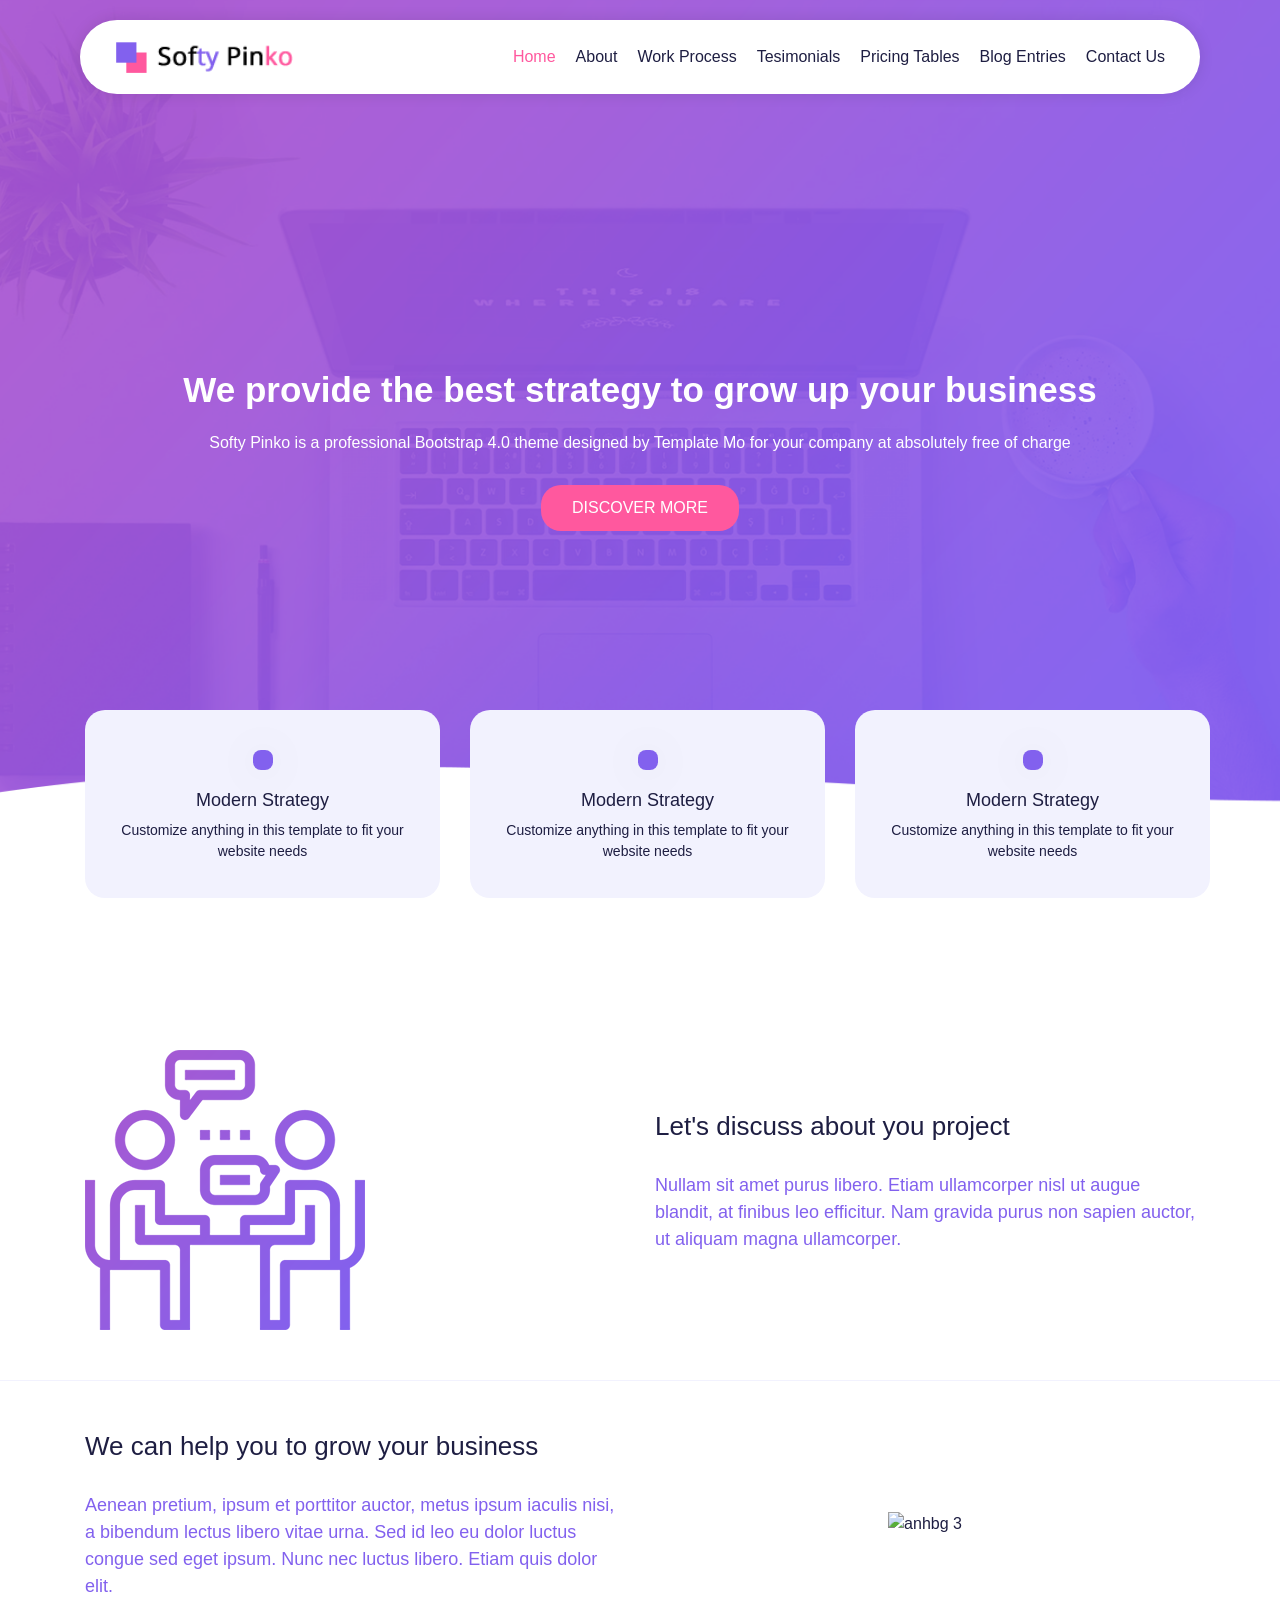
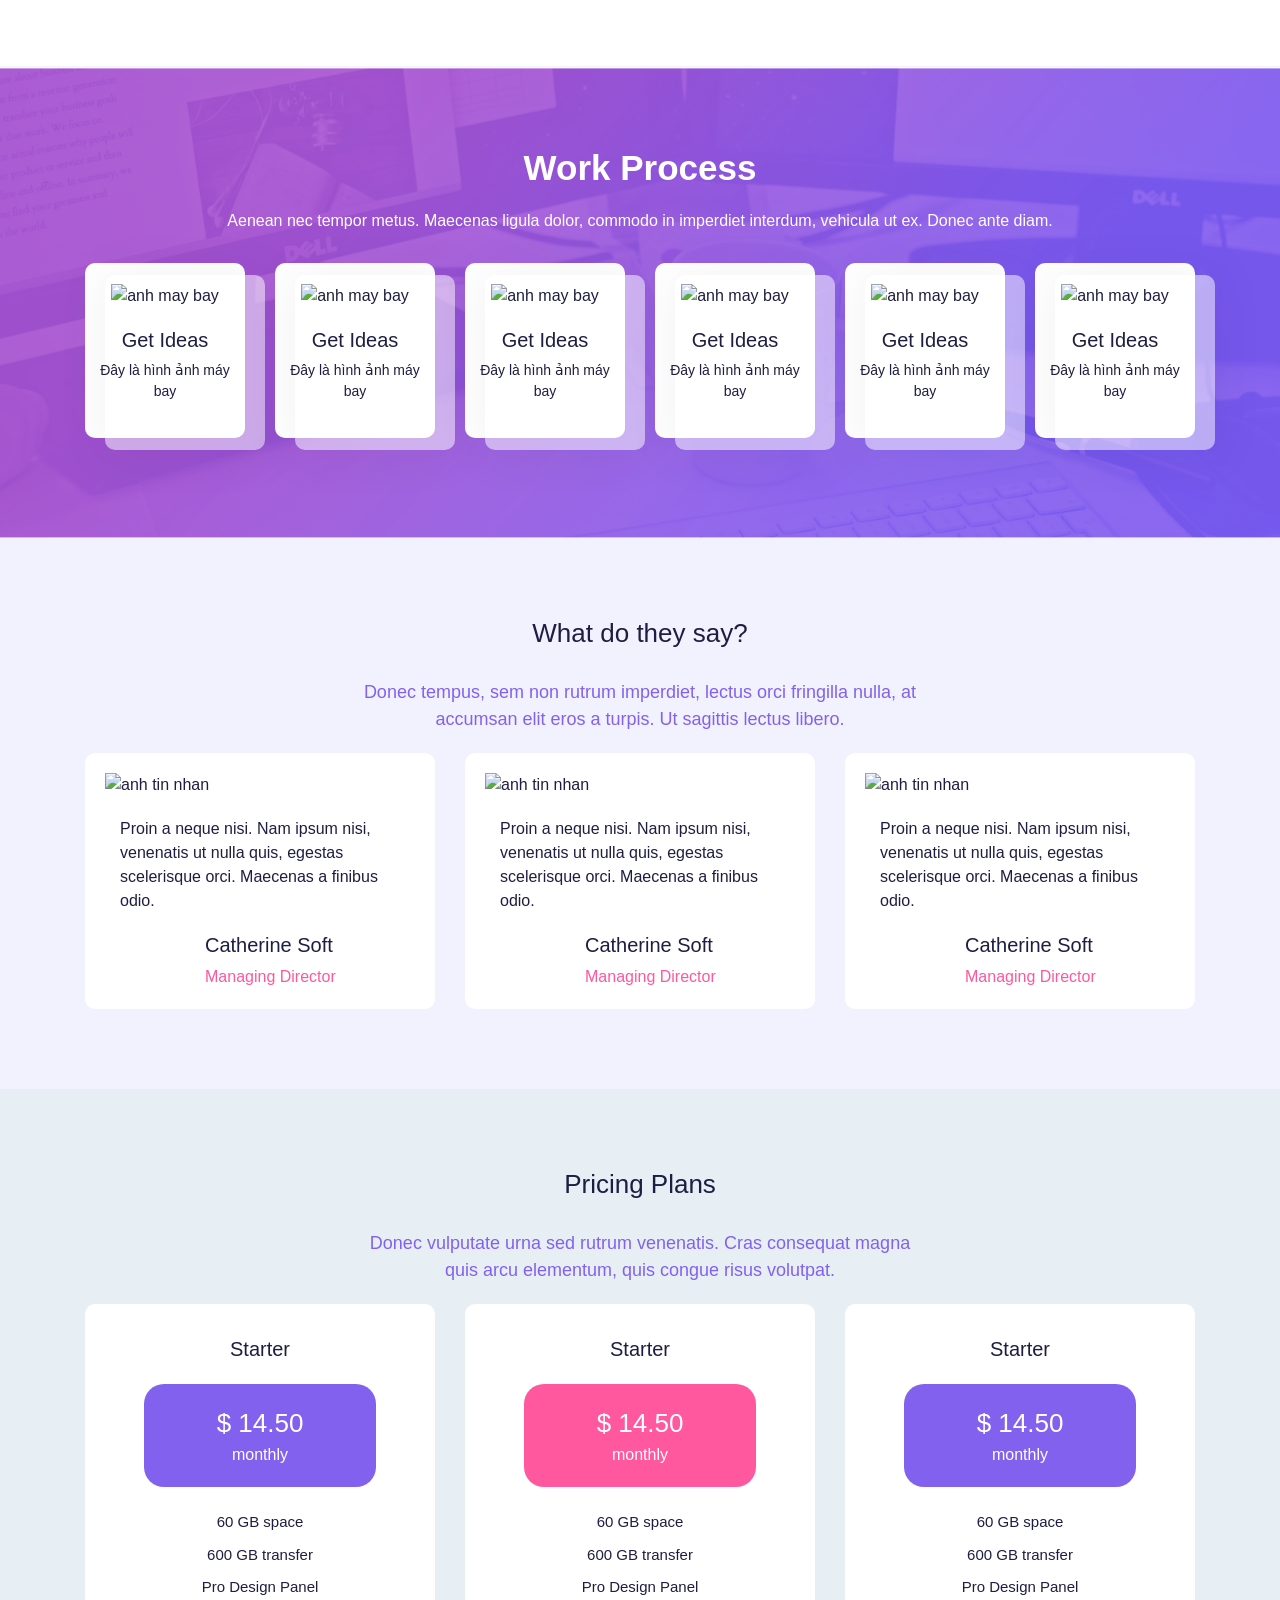
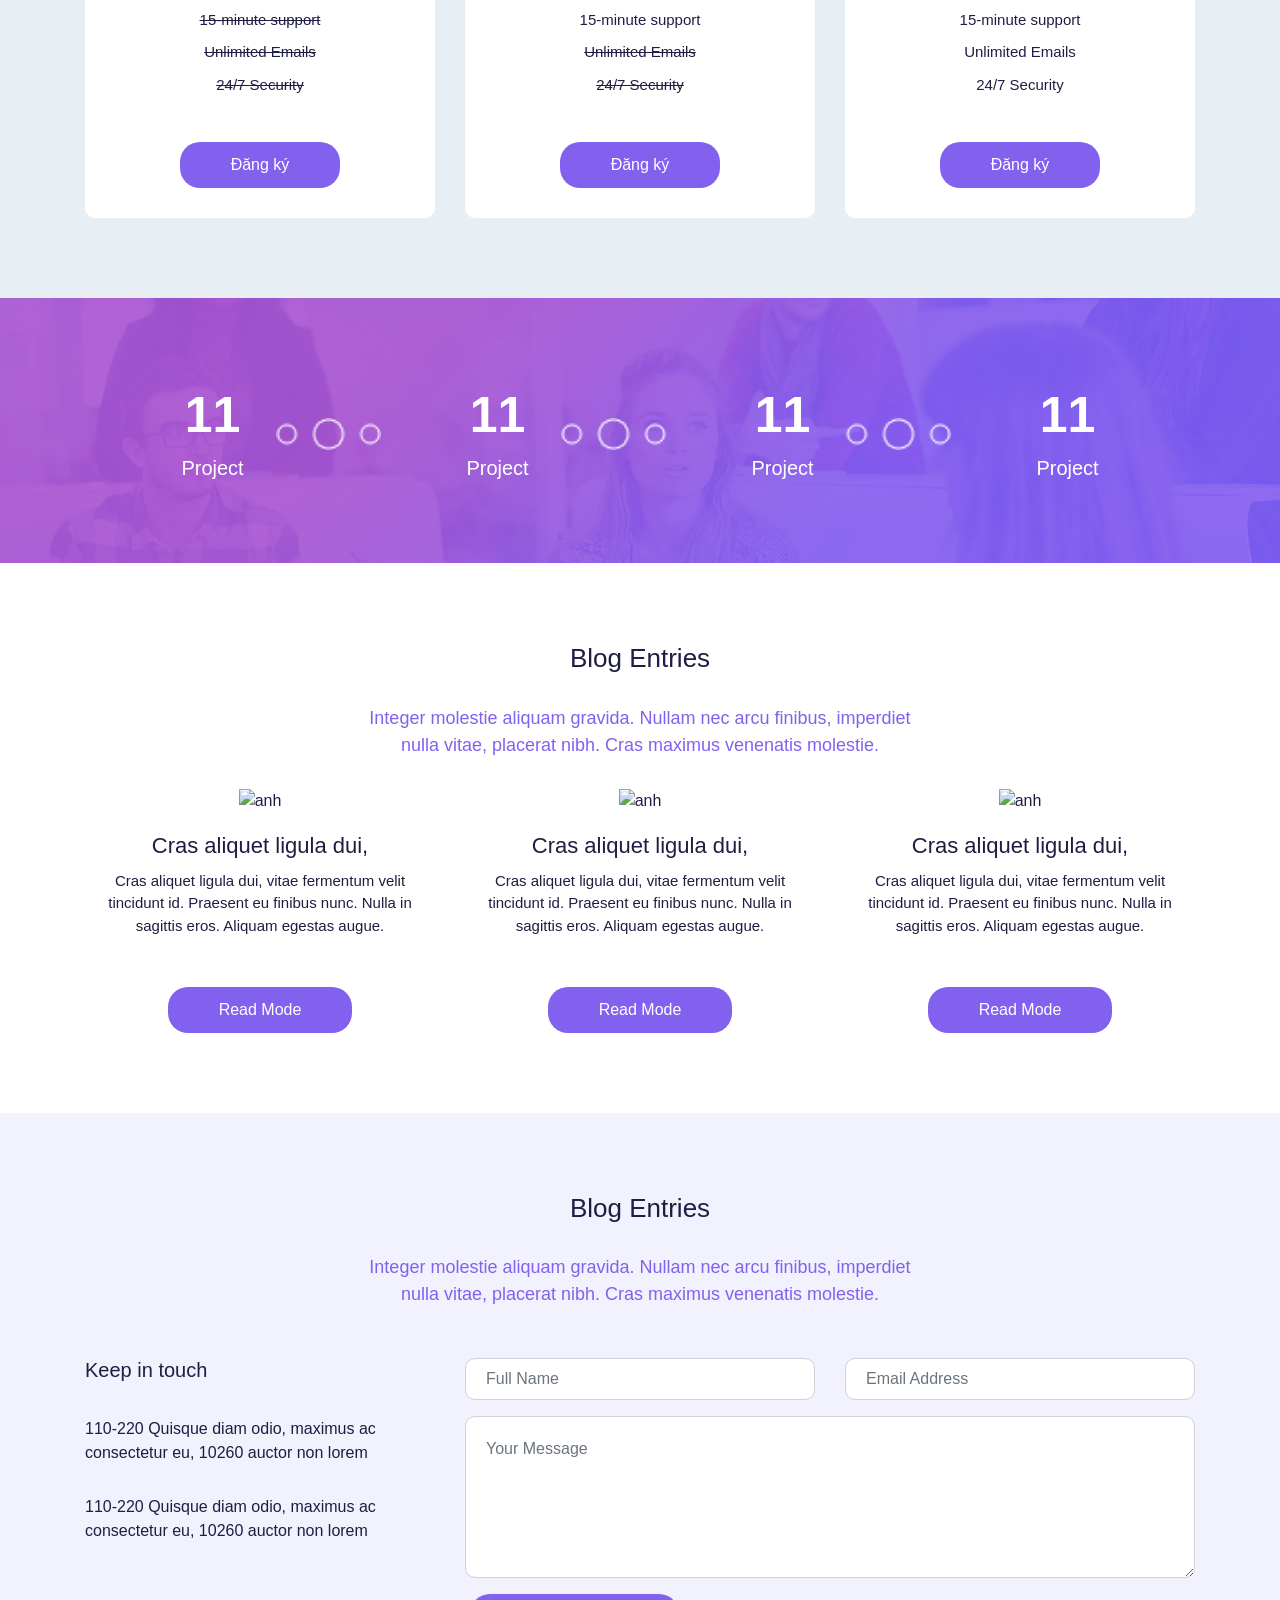
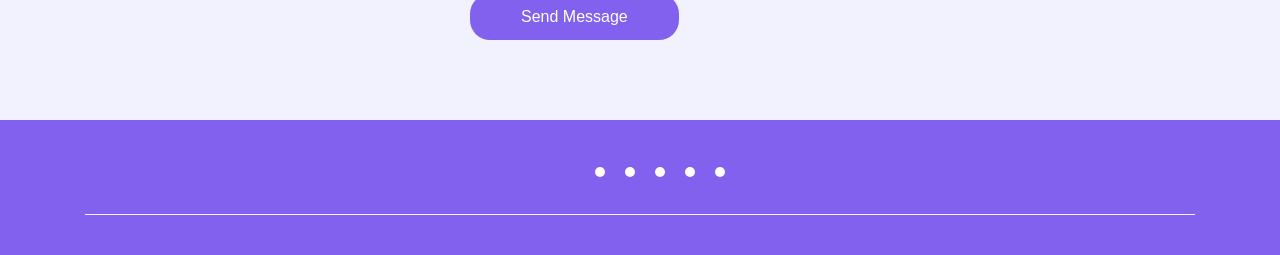
==== index.html @ 8c6c385e "Create bai tap" ====
<!doctype html>
<html lang="en">
  <head>
    <meta charset="UTF-8" />
    <meta name="viewport" content="width=device-width, initial-scale=1.0" />
    <title>Web</title>
    <link
      rel="stylesheet"
      href="https://cdnjs.cloudflare.com/ajax/libs/font-awesome/7.3.1/css/all.min.css"
      integrity="sha512-QeR2VH+lsBE5LSAe1Q5EnTBbe7XTBubt8dG93Y7gidSgdMCr8nVqKcfKAMyN96SV8KDbZVTDXChatu5G2KQGzg=="
      crossorigin="anonymous"
      referrerpolicy="no-referrer"
    />
    <link rel="stylesheet" href="./asset/reset.css" />
    <link rel="stylesheet" href="./bootstrap/bootstrap.min.css" />
    <link rel="stylesheet" href="./asset/base.css" />
    <link rel="stylesheet" href="./asset/style.css" />
  </head>
  <body>
    <!-- Header -->
    <header class="header header-flex">
      <div class="container">
        <div class="row">
          <div class="col-12">
            <div class="inner-wrap">
              <div class="inner-image">
                <a href="#">
                  <img src="./image/logo.png" alt="anh logo" />
                </a>
              </div>
              <div class="inner-nav">
                <ul>
                  <li><a href="#">Home</a></li>
                  <li><a href="#">About</a></li>
                  <li><a href="#">Work Process</a></li>
                  <li><a href="#">Tesimonials</a></li>
                  <li><a href="#">Pricing Tables</a></li>
                  <li><a href="#">Blog Entries</a></li>
                  <li><a href="#">Contact Us</a></li>
                </ul>
              </div>
              <div class="inner-menu"><i class="fa-solid fa-bars"></i></div>
            </div>
          </div>
        </div>
      </div>
    </header>
    <!-- End Header -->
    <!-- Section-one -->
    <div class="section-one">
      <div class="container">
        <div class="row">
          <div class="col-12">
            <div class="header-text">
              <h2 class="inner-title">
                We provide the best strategy to grow up your business
              </h2>
              <p class="inner-desc">
                Softy Pinko is a professional Bootstrap 4.0 theme designed by
                Template Mo for your company at absolutely free of charge
              </p>
              <div class="btn">DISCOVER MORE</div>
            </div>
          </div>
        </div>
      </div>
    </div>
    <!-- End Section-one -->
    <!-- Section-two -->
    <div class="section-two">
      <div class="container">
        <div class="row">
          <div class="col-xl-12 col-lg-12 col-md-6 col-12">
            <div class="inner-wrap">
              <div class="inner-item">
                <img src="../baitap/image/anhngoi.png" alt="" />
                <h3 class="inner-title">Modern Strategy</h3>
                <p class="inner-desc">
                  Customize anything in this template to fit your website needs
                </p>
              </div>
              <div class="inner-item">
                <img src="../baitap/image/anhngoi.png" alt="" />
                <h3 class="inner-title">Modern Strategy</h3>
                <p class="inner-desc">
                  Customize anything in this template to fit your website needs
                </p>
              </div>
              <div class="inner-item">
                <img src="../baitap/image/anhngoi.png" alt="" />
                <h3 class="inner-title">Modern Strategy</h3>
                <p class="inner-desc">
                  Customize anything in this template to fit your website needs
                </p>
              </div>
            </div>
          </div>
        </div>
      </div>
    </div>
    <!-- End Section-two -->
    <!-- Section-tree -->
    <div class="section-tree">
      <div class="container">
        <div class="row inner-text">
          <div class="col-lg-6 col-12">
            <div class="inner-image">
              <img src="./image/bg2.png" alt="anh ngoi 2" class="img-fluid" />
            </div>
          </div>
          <div class="col-lg-6 col-12">
            <div class="inner-content">
              <h3 class="inner-title">Let's discuss about you project</h3>
              <p class="inner-desc">
                Nullam sit amet purus libero. Etiam ullamcorper nisl ut augue
                blandit, at finibus leo efficitur. Nam gravida purus non sapien
                auctor, ut aliquam magna ullamcorper.
              </p>
            </div>
          </div>
        </div>
      </div>
    </div>

    <!-- End Section-tree -->

    <!-- Section-four -->
    <div class="section-four">
      <div class="container">
        <div class="row inner-text">
          <div class="col-lg-6 col-12">
            <div class="inner-content">
              <h3 class="inner-title">We can help you to grow your business</h3>
              <p class="inner-desc">
                Aenean pretium, ipsum et porttitor auctor, metus ipsum iaculis
                nisi, a bibendum lectus libero vitae urna. Sed id leo eu dolor
                luctus congue sed eget ipsum. Nunc nec luctus libero. Etiam quis
                dolor elit.
              </p>
            </div>
          </div>
          <div class="col-lg-6 col-12">
            <div class="inner-image">
              <img src="../baitap/image/bg3.png" alt="anhbg 3" />
            </div>
          </div>
        </div>
      </div>
    </div>
    <!-- End Section-four -->
    <!-- Section-five -->
    <div class="section-five">
      <div class="container">
        <div class="row">
          <div class="col-12">
            <div class="header-text">
              <h2 class="inner-title">Work Process</h2>
              <p class="inner-desc">
                Aenean nec tempor metus. Maecenas ligula dolor, commodo in
                imperdiet interdum, vehicula ut ex. Donec ante diam.
              </p>
            </div>
          </div>
        </div>
        <div class="row">
          <div class="col-xl-2 col-lg-2 col-md-3 col-sm-6 col-12">
            <div class="inner-item">
              <img src="../baitap/image/maybay.png" alt="anh may bay" />
              <h3 class="inner-title">Get Ideas</h3>
              <p class="inner-desc">Đây là hình ảnh máy bay</p>
            </div>
          </div>
          <div class="col-xl-2 col-lg-2 col-md-3 col-sm-6 col-12">
            <div class="inner-item">
              <img src="../baitap/image/maybay.png" alt="anh may bay" />
              <h3 class="inner-title">Get Ideas</h3>
              <p class="inner-desc">Đây là hình ảnh máy bay</p>
            </div>
          </div>
          <div class="col-xl-2 col-lg-2 col-md-3 col-sm-6 col-12">
            <div class="inner-item">
              <img src="../baitap/image/maybay.png" alt="anh may bay" />
              <h3 class="inner-title">Get Ideas</h3>
              <p class="inner-desc">Đây là hình ảnh máy bay</p>
            </div>
          </div>
          <div class="col-xl-2 col-lg-2 col-md-3 col-sm-6 col-12">
            <div class="inner-item">
              <img src="../baitap/image/maybay.png" alt="anh may bay" />
              <h3 class="inner-title">Get Ideas</h3>
              <p class="inner-desc">Đây là hình ảnh máy bay</p>
            </div>
          </div>
          <div class="col-xl-2 col-lg-2 col-md-3 col-sm-6 col-12">
            <div class="inner-item">
              <img src="../baitap/image/maybay.png" alt="anh may bay" />
              <h3 class="inner-title">Get Ideas</h3>
              <p class="inner-desc">Đây là hình ảnh máy bay</p>
            </div>
          </div>
          <div class="col-xl-2 col-lg-2 col-md-3 col-sm-6 col-12">
            <div class="inner-item">
              <img src="../baitap/image/maybay.png" alt="anh may bay" />
              <h3 class="inner-title">Get Ideas</h3>
              <p class="inner-desc">Đây là hình ảnh máy bay</p>
            </div>
          </div>
        </div>
      </div>
    </div>

    <!-- End Section-five -->

    <!-- Section-six -->
    <div class="section-six">
      <div class="container">
        <div class="row">
          <div class="col-12">
            <div class="inner-content-black">
              <h3 class="inner-title">What do they say?</h3>
              <p class="inner-desc">
                Donec tempus, sem non rutrum imperdiet, lectus orci fringilla
                nulla, at accumsan elit eros a turpis. Ut sagittis lectus
                libero.
              </p>
            </div>
          </div>
        </div>
        <div class="row">
          <div class="col-lg-4 col-md-6 col-sm-12">
            <div class="inner-item">
              <img src="../baitap/image/tinnhan.png" alt="anh tin nhan" />
              <p class="inner-desc">
                Proin a neque nisi. Nam ipsum nisi, venenatis ut nulla quis,
                egestas scelerisque orci. Maecenas a finibus odio.
              </p>
              <h3 class="inner-name">Catherine Soft</h3>
              <span class="inner-position">Managing Director</span>
            </div>
          </div>
          <div class="col-lg-4 col-md-6 col-sm-12">
            <div class="inner-item">
              <img src="../baitap/image/tinnhan.png" alt="anh tin nhan" />
              <p class="inner-desc">
                Proin a neque nisi. Nam ipsum nisi, venenatis ut nulla quis,
                egestas scelerisque orci. Maecenas a finibus odio.
              </p>
              <h3 class="inner-name">Catherine Soft</h3>
              <span class="inner-position">Managing Director</span>
            </div>
          </div>
          <div class="col-lg-4 col-md-6 col-sm-12">
            <div class="inner-item">
              <img src="../baitap/image/tinnhan.png" alt="anh tin nhan" />
              <p class="inner-desc">
                Proin a neque nisi. Nam ipsum nisi, venenatis ut nulla quis,
                egestas scelerisque orci. Maecenas a finibus odio.
              </p>
              <h3 class="inner-name">Catherine Soft</h3>
              <span class="inner-position">Managing Director</span>
            </div>
          </div>
        </div>
      </div>
    </div>
    <!-- End Section-six -->
    <!-- Section-seven -->
    <div class="section-seven">
      <div class="container">
        <div class="row">
          <div class="col-12">
            <div class="inner-content-black">
              <h3 class="inner-title">Pricing Plans</h3>
              <p class="inner-desc">
                Donec vulputate urna sed rutrum venenatis. Cras consequat magna
                quis arcu elementum, quis congue risus volutpat.
              </p>
            </div>
          </div>
        </div>
        <div class="row">
          <div class="col-lg-4 col-md-6 col-12">
            <div class="inner-item">
              <div class="inner-title">Starter</div>
              <div class="inner-price">
                <span>$ 14.50</span> <br />
                <span> monthly</span>
              </div>
              <div class="inner-list">
                <ul>
                  <li>60 GB space</li>
                  <li>600 GB transfer</li>
                  <li>Pro Design Panel</li>
                  <li class="line-through">15-minute support</li>
                  <li class="line-through">Unlimited Emails</li>
                  <li class="line-through">24/7 Security</li>
                </ul>
              </div>
              <div class="btn btn-two">Đăng ký</div>
            </div>
          </div>
          <div class="col-lg-4 col-md-6 col-12">
            <div class="inner-item">
              <div class="inner-title">Starter</div>
              <div class="inner-price">
                <span>$ 14.50</span> <br />
                <span> monthly</span>
              </div>
              <div class="inner-list">
                <ul>
                  <li>60 GB space</li>
                  <li>600 GB transfer</li>
                  <li>Pro Design Panel</li>
                  <li>15-minute support</li>
                  <li class="line-through">Unlimited Emails</li>
                  <li class="line-through">24/7 Security</li>
                </ul>
              </div>
              <div class="btn btn-two">Đăng ký</div>
            </div>
          </div>
          <div class="col-lg-4 col-md-6 col-12">
            <div class="inner-item">
              <div class="inner-title">Starter</div>
              <div class="inner-price">
                <span>$ 14.50</span> <br />
                <span> monthly</span>
              </div>
              <div class="inner-list">
                <ul>
                  <li>60 GB space</li>
                  <li>600 GB transfer</li>
                  <li>Pro Design Panel</li>
                  <li>15-minute support</li>
                  <li>Unlimited Emails</li>
                  <li>24/7 Security</li>
                </ul>
              </div>
              <div class="btn btn-two">Đăng ký</div>
            </div>
          </div>
        </div>
      </div>
    </div>
    <!-- Section-seven -->
    <!-- Section-eight -->
    <div class="section-eight">
      <div class="container">
        <div class="row">
          <div class="col-lg-3 col-md-6 col-12">
            <div class="inner-item">
              <span class="inner-count">11 </span><br />
              <span class="inner-name">Project</span>
            </div>
          </div>
          <div class="col-lg-3 col-md-6 col-12">
            <div class="inner-item">
              <span class="inner-count">11 </span><br />
              <span class="inner-name">Project</span>
            </div>
          </div>
          <div class="col-lg-3 col-md-6 col-12">
            <div class="inner-item">
              <span class="inner-count">11 </span> <br />
              <span class="inner-name">Project</span>
            </div>
          </div>
          <div class="col-lg-3 col-md-6 col-12">
            <div class="inner-item">
              <span class="inner-count">11 </span><br />
              <span class="inner-name">Project</span>
            </div>
          </div>
        </div>
      </div>
    </div>

    <!-- Section-eight -->
    <!-- Section-nine -->
    <div class="section-nine">
      <div class="container">
        <div class="row">
          <div class="col-12">
            <div class="inner-content-black">
              <h3 class="inner-title">Blog Entries</h3>
              <p class="inner-desc">
                Integer molestie aliquam gravida. Nullam nec arcu finibus,
                imperdiet nulla vitae, placerat nibh. Cras maximus venenatis
                molestie.
              </p>
            </div>
          </div>
        </div>
        <div class="row">
          <div class="col-lg-4 col-md-6 col-12">
            <div class="inner-item">
              <div class="inner-image">
                <img src="../baitap/image/s9-img.png" alt="anh " />
              </div>
              <h3 class="inner-title">Cras aliquet ligula dui,</h3>
              <div class="inner-desc">
                Cras aliquet ligula dui, vitae fermentum velit tincidunt id.
                Praesent eu finibus nunc. Nulla in sagittis eros. Aliquam
                egestas augue.
              </div>
              <div class="btn btn-two">Read Mode</div>
            </div>
          </div>
          <div class="col-lg-4 col-md-6 col-12">
            <div class="inner-item">
              <div class="inner-image">
                <img src="../baitap/image/s9-img02.png" alt="anh " />
              </div>
              <h3 class="inner-title">Cras aliquet ligula dui,</h3>
              <div class="inner-desc">
                Cras aliquet ligula dui, vitae fermentum velit tincidunt id.
                Praesent eu finibus nunc. Nulla in sagittis eros. Aliquam
                egestas augue.
              </div>
              <div class="btn btn-two">Read Mode</div>
            </div>
          </div>
          <div class="col-lg-4 col-md-6 col-12">
            <div class="inner-item">
              <div class="inner-image">
                <img src="../baitap/image/s9-img03.png" alt="anh " />
              </div>
              <h3 class="inner-title">Cras aliquet ligula dui,</h3>
              <div class="inner-desc">
                Cras aliquet ligula dui, vitae fermentum velit tincidunt id.
                Praesent eu finibus nunc. Nulla in sagittis eros. Aliquam
                egestas augue.
              </div>
              <div class="btn btn-two">Read Mode</div>
            </div>
          </div>
        </div>
      </div>
    </div>
    <!-- End Section-nine -->

    <!-- Section-ten -->
    <div class="section-ten">
      <div class="container">
        <div class="row">
          <div class="col-12">
            <div class="inner-content-black">
              <h3 class="inner-title">Blog Entries</h3>
              <p class="inner-desc">
                Integer molestie aliquam gravida. Nullam nec arcu finibus,
                imperdiet nulla vitae, placerat nibh. Cras maximus venenatis
                molestie.
              </p>
            </div>
          </div>
        </div>
        <div class="inner-wrap">
          <div class="row">
            <div class="col-lg-4 col-sm-6 col-12">
              <h5 class="inner-title">Keep in touch</h5>
              <p class="inner-desc">
                110-220 Quisque diam odio, maximus ac consectetur eu, 10260
                auctor non lorem
              </p>
              <p class="inner-desc2">
                110-220 Quisque diam odio, maximus ac consectetur eu, 10260
                auctor non lorem
              </p>
            </div>
            <div class="col-lg-8 col-sm-6 col-12">
              <div class="inner-form">
                <form action="">
                  <div class="row">
                    <div class="col-6">
                      <div class="form-group">
                        <input
                          type="text"
                          class="form-control"
                          placeholder="Full Name"
                        />
                      </div>
                    </div>
                    <div class="col-6">
                      <div class="form-group">
                        <input
                          type="email"
                          class="form-control"
                          placeholder="Email Address"
                        />
                      </div>
                    </div>
                    <div class="col-12">
                      <div class="form-group">
                        <textarea
                          class="form-control"
                          placeholder="Your Message"
                          rows="5"
                        ></textarea>
                      </div>
                    </div>
                    <button class="btn btn-two" type="submit">
                      Send Message
                    </button>
                  </div>
                </form>
              </div>
            </div>
          </div>
        </div>
      </div>
    </div>
    <!-- End Section-ten -->
    <footer class="footer">
      <div class="container">
        <div class="inner-wrap">
          <ul class="inner-socail">
            <li>
              <a href="#"><i class="fa-brands fa-facebook-f"></i></a>
            </li>
            <li>
              <a href="#"><i class="fa-brands fa-react"></i></a>
            </li>
            <li>
              <a href="#"><i class="fa-brands fa-instagram"></i></a>
            </li>
            <li>
              <a href="#"><i class="fa-brands fa-microblog"></i></a>
            </li>
            <li>
              <a href="#"><i class="fa-brands fa-square-bluesky"></i></a>
            </li>
          </ul>
        </div>
      </div>
    </footer>
    <script src="./bootstrap/jquery.slim.min.js"></script>
    <script src="./bootstrap/bootstrap.bundle.min.js"></script>
  </body>
</html>
---- asset/base.css ----
:root {
  --color-one: #8261ee;
  --color-two: #ff589e;
  --color-tree: #fff;
  --color-bg: #f2f2fe;
  --color-bg1: #e7eff5;
  --color-text: #1e1e42;
}
* {
  color: var(--color-text);
}
a {
  text-decoration: none;
}
a:hover {
  text-decoration: none;
}
ul {
  list-style-type: none;
}
---- asset/style.css ----
.header {
  background-color: #fff;
  border-radius: 40px;
  box-shadow: 0px 0px 15px rgba(0, 0, 0, 0.1);
  position: absolute;
  top: 20px;
  left: 80px;
  right: 80px;
  z-index: 100;
}

.header-flex {
  position: fixed;
}
.header .inner-wrap {
  display: flex;
  justify-content: space-between;
  align-items: center;
  padding: 20px;
}
.header .inner-wrap .inner-menu {
  display: none;
}
.header .inner-wrap .inner-image img {
  width: 180px;
  height: auto;
}
.header .inner-wrap .inner-nav ul {
  display: flex;
  align-items: center;
  justify-content: center;
  gap: 20px;
  margin-bottom: 0;
  margin: 0;
}
.header .inner-wrap .inner-nav ul li a {
  display: inline-block;
  color: var(--color-text);
  font-size: 16px;
}
.header .inner-wrap .inner-nav ul li:first-child a {
  color: var(--color-two);
}
.header .inner-wrap .inner-nav ul li a:hover {
  color: var(--color-two);
}

.section-one {
  display: flex;
  align-items: center;
  justify-content: center;
  background-image: url(../image/bg1);
  background-repeat: no-repeat;
  background-position: center center;
  background-size: cover;
  height: 100vh;
  width: 100%;
  text-align: center;
  overflow: hidden;
}

.header-text .inner-title {
  color: #fff;
  font-size: 35px;
  font-weight: 600;
  margin-bottom: 20px;
}
.header-text .inner-desc {
  color: #fff;
  font-size: 16px;
  margin-bottom: 30px;
}
.btn {
  background-color: var(--color-two);
  border-radius: 20px;
  padding: 10px 30px;
  color: #fff;
}
.btn:hover {
  background-color: var(--color-one);
  color: #fff;
}
.section-two {
  padding: 50px 0;
  position: relative;
}
.section-two .inner-wrap {
  display: flex;
  align-items: center;
  gap: 30px;
  text-align: center;
  position: absolute;
  top: -240px;
}
.section-two .inner-wrap .inner-item {
  background-color: var(--color-bg);
  border-radius: 20px;
  padding: 20px;
}
.section-two .inner-wrap .inner-item img {
  display: inline-block;
  background-color: var(--color-one);
  margin-top: 20px;
  margin-bottom: 20px;
  border-radius: 40%;
  padding: 10px;
  box-shadow: 0 2px 48px 0 rgba(0, 0, 0, 0.1);
}
.section-two .inner-wrap .inner-item .inner-title {
  font-size: 18px;
  font-weight: 500;
}
.section-two .inner-wrap .inner-item .inner-desc {
  font-size: 14px;
}
.section-two .inner-wrap .inner-item:hover img {
  background-color: var(--color-two);
}
/* Section Tree */
.section-tree {
  border-bottom: 1px solid var(--color-bg);
  padding: 50px 0;
}
.section-tree .inner-text {
  display: flex;
  align-items: center;
}
.section-tree .inner-content .inner-title {
  font-size: 26px;
  font-weight: 500;
  margin-bottom: 30px;
}

.section-tree .inner-content .inner-desc {
  font-size: 18px;
  color: var(--color-one);
}
/* End Section Tree */
/* Section-four */
.section-four {
  border-bottom: 1px solid var(--color-bg);
  padding: 50px 0;
}
.section-four .inner-text {
  display: flex;
  align-items: center;
}

.inner-content .inner-title {
  font-size: 26px;
  font-weight: 500;
  margin-bottom: 30px;
}

.inner-content .inner-desc {
  font-size: 18px;
  color: var(--color-one);
}
.section-four .inner-image {
  text-align: center;
}

/* End Section-four */
/* Section-five */
.section-five {
  background-image: url(../image/bg4);
  background-repeat: no-repeat;
  background-position: center;
  background-size: cover;
  padding: 80px 0;
  text-align: center;
  position: relative;
}
.section-five .inner-item {
  background-color: #fff;
  margin-bottom: 20px;
  border-radius: 10px;
  padding: 20px 10px;
  transition: transform 0.3s ease;
  cursor: pointer;
  position: relative;
  z-index: 0;
}
.section-five .inner-item:hover {
  transform: translateY(-10px);
}
.section-five .inner-item::after {
  content: "";
  position: absolute;
  background-color: #fff;
  box-shadow: 0 2px 48px 0 rgba(0, 0, 0, 0.1);
  top: 12px;
  left: 20px;
  width: 100%;
  height: 100%;
  opacity: 0.5;
  z-index: -1;
  border-radius: 10px;
}
.section-five .inner-item .inner-title {
  font-size: 20px;
  margin-top: 20px;
}
.section-five .inner-item .inner-desc {
  font-size: 14px;
}
/* End Section-five */
/* Section six */
.section-six {
  background-color: var(--color-bg);
  padding: 80px 0;
}
.inner-content-black .inner-title {
  font-size: 26px;
  font-weight: 500;
  margin-bottom: 30px;
  text-align: center;
}

.inner-content-black .inner-desc {
  font-size: 18px;
  color: var(--color-one);
  width: 50%;
  margin: 0 auto;
  text-align: center;
}
.section-six .inner-item {
  background-color: #fff;
  margin-top: 20px;
  border-radius: 10px;
  padding: 20px;
}
.section-six .inner-item img {
  display: block;
  margin: 0 auto;
}
.section-six .inner-item .inner-desc {
  margin-top: 20px;
  margin-bottom: 20px;
  padding: 0 15px;
  color: var(--color-text);
}
.section-six .inner-item .inner-name {
  font-size: 20px;
  margin-left: 100px;
}
.section-six .inner-item .inner-position {
  font-size: 16px;
  margin-left: 100px;
  color: var(--color-two);
}
/*End Section six */
/* Section-seven */
.section-seven {
  background-color: var(--color-bg1);
  padding: 80px 0;
}
.section-seven .inner-item {
  background-color: #fff;
  margin-top: 20px;
  border-radius: 10px;
  padding: 30px;
  text-align: center;
}
.section-seven .inner-item .inner-title {
  margin-bottom: 20px;
  font-size: 20px;
  font-weight: 500;
}
.section-seven .inner-item .inner-price {
  background-color: var(--color-one);
  margin: 0 auto;
  border-radius: 20px;
  padding: 20px;
  width: 80%;
}
.section-seven .col-lg-4:nth-child(2) .inner-item .inner-price {
  background-color: var(--color-two);
}
.section-seven .inner-item .inner-price span:nth-child(1) {
  color: #fff;
  font-size: 26px;
}
.section-seven .inner-item .inner-price span {
  color: #fff;
}
.section-seven .inner-item .inner-list ul {
  margin-top: 24px;
  padding: 0;
}
.section-seven .inner-item .inner-list ul li {
  font-size: 15px;
  margin-bottom: 10px;
}
.section-seven .inner-item .inner-list ul li.line-through {
  text-decoration: line-through;
}
.btn-two {
  margin-top: 30px;
  background-color: var(--color-one);
  padding: 10px 50px;
}
.btn-two:hover {
  background-color: var(--color-two);
}
/* End Section-seven */
/* Section-eight */
.section-eight {
  background-image: url(../image/eight-bg);
  background-position: center;
  background-size: cover;
  padding: 80px 0;
}
.section-eight .inner-item {
  text-align: center;
  position: relative;
  cursor: pointer;
}

.section-eight .inner-item::after {
  content: "";
  position: absolute;
  width: 105px;
  height: 32px;
  top: 40px;
  left: 75%;
  background-image: url(../image/bongbong);
  background-position: center;
  background-size: cover;
}
.section-eight .col-lg-3:last-child .inner-item::after {
  background-image: none;
}
.section-eight .inner-item .inner-count {
  display: inline-block;
  color: #fff;
  font-size: 50px;
  font-weight: 600;
  transition: transform 0.3s ease;
}
.section-eight .inner-item .inner-name {
  display: inline-block;
  color: #fff;
  font-size: 20px;
  transition: transform 0.3s ease;
}
.section-eight .inner-item:hover .inner-count,
.section-eight .inner-item:hover .inner-name {
  transform: translateY(-10px);
}

/* End Section-eight */
.section-nine {
  padding: 80px 0;
  background-color: #fff;
}
.section-nine .inner-item {
  margin-top: 30px;
  text-align: center;
}
.section-nine .inner-item .inner-image {
  width: 100%;
  height: auto;
  margin-bottom: 20px;
}
.section-nine .inner-item .inner-image img {
  width: 100%;
}
.section-nine .inner-item .inner-title {
  font-size: 22px;
  font-weight: 500;
  margin-bottom: 10px;
}
.section-nine .inner-item .inner-desc {
  font-size: 15px;
  margin-bottom: 20px;
}
/* Section-ten */
.section-ten {
  background-color: var(--color-bg);
  padding: 80px 0;
}
.section-ten .inner-wrap {
  margin-top: 50px;
}
.section-ten .inner-wrap .inner-title {
  font-size: 20px;
  margin-bottom: 35px;
}
.section-ten .inner-wrap .inner-desc {
  margin-bottom: 30px;
}
.section-ten .inner-wrap .form-control {
  padding: 20px;
  border-radius: 10px;
}
.section-ten .inner-wrap button.btn-two {
  margin-left: 20px;
  margin-top: 0;
}
/* End Section-ten */
/* Footer */
.footer {
  background-color: var(--color-one);
  padding: 40px;
}
.footer .inner-wrap .inner-socail {
  display: flex;
  justify-content: center;
  align-items: center;
  gap: 20px;
  margin-bottom: 30px;
}
.footer .inner-wrap .inner-socail li a {
  color: var(--color-one);
  font-size: 20px;
  padding: 5px;
  display: inline-block;
  background-color: #fff;
  border-radius: 50%;
}
.footer .inner-wrap {
  border-bottom: 1px solid var(--color-bg);
}
/* Footer */
@media screen and (max-width: 992px) {
  /* Section-one */
  .header .inner-nav {
    display: none;
  }
  .header .inner-wrap .inner-menu {
    display: inline-block;
    font-size: 20px;
    cursor: pointer;
  }
  /* End Section-one */
  /* Section-tree */
  .section-tree .inner-image {
    text-align: center;
  }

  .section-tree .inner-content {
    margin-top: 20px;
  }
  /* Section-tree */
  /* Section-eight */
  .section-eight .inner-item::after {
    background-image: none;
  }

  /* End Section-eight */
}
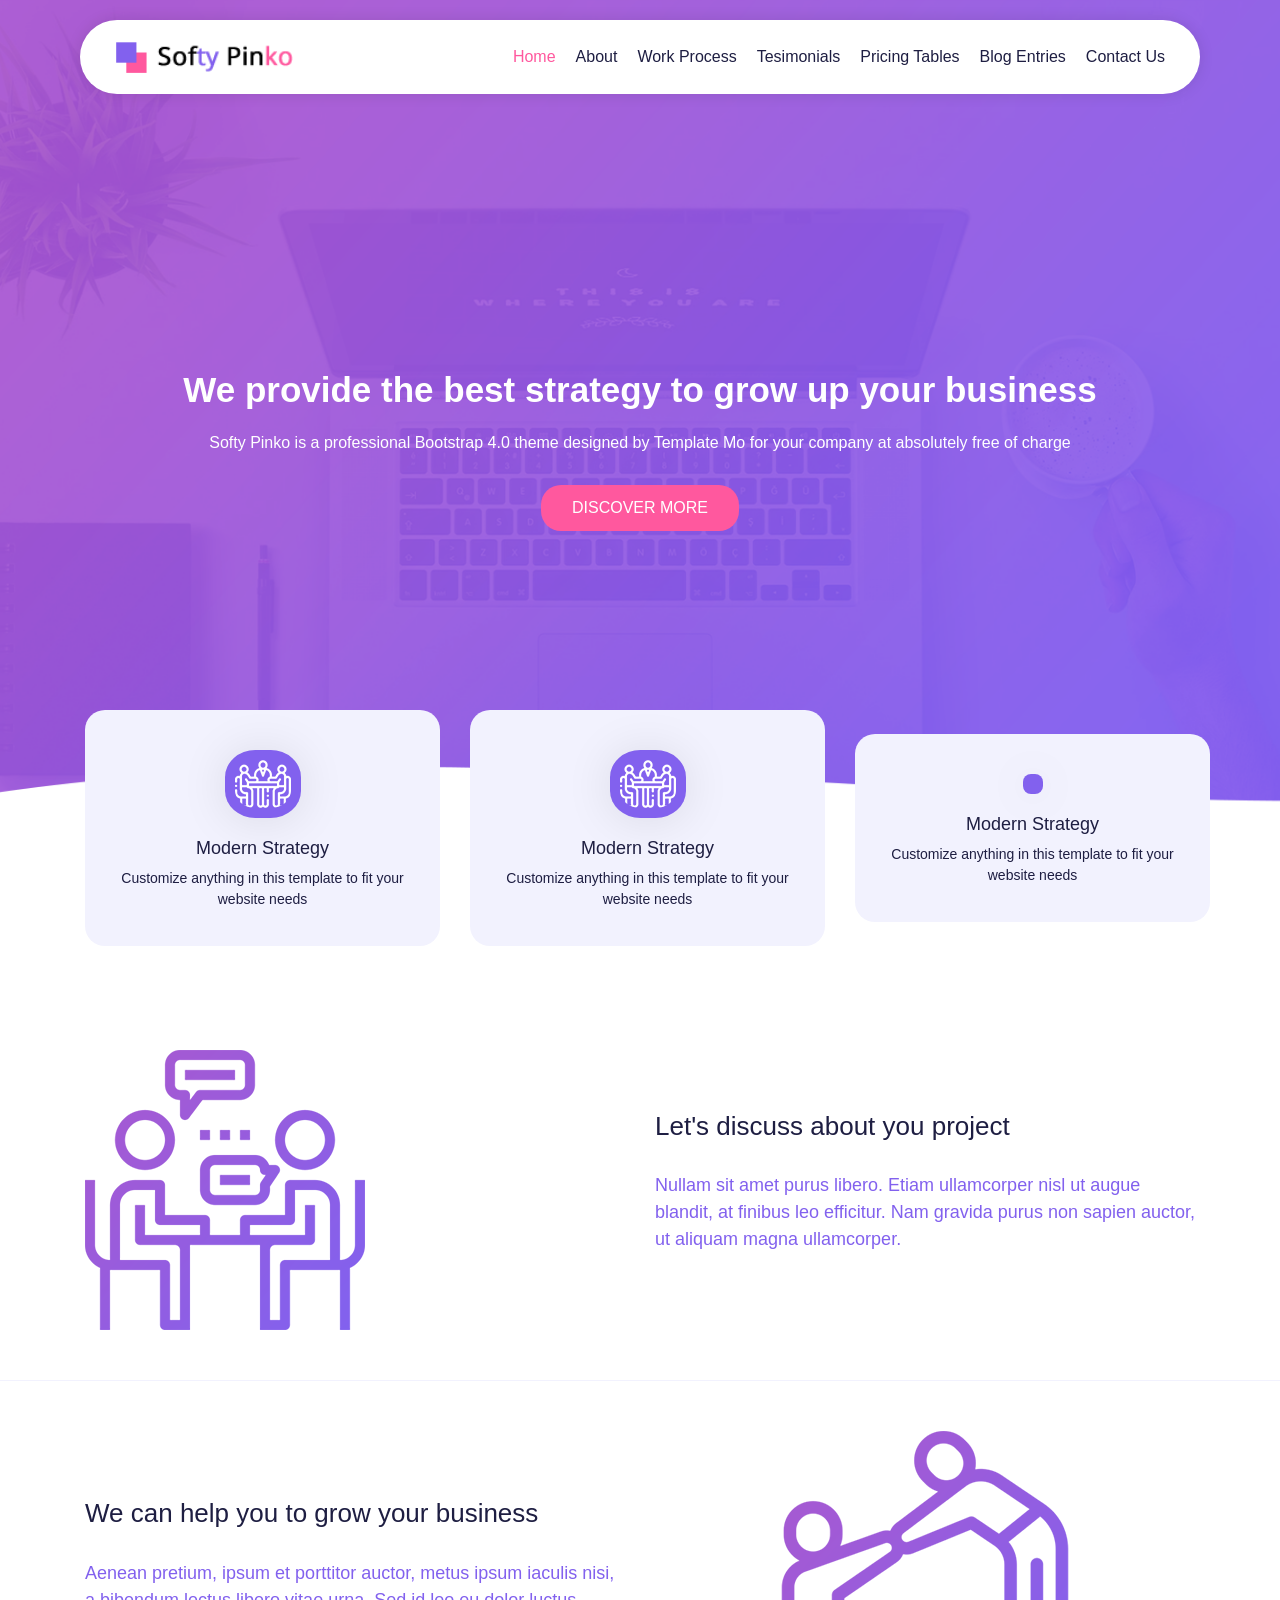
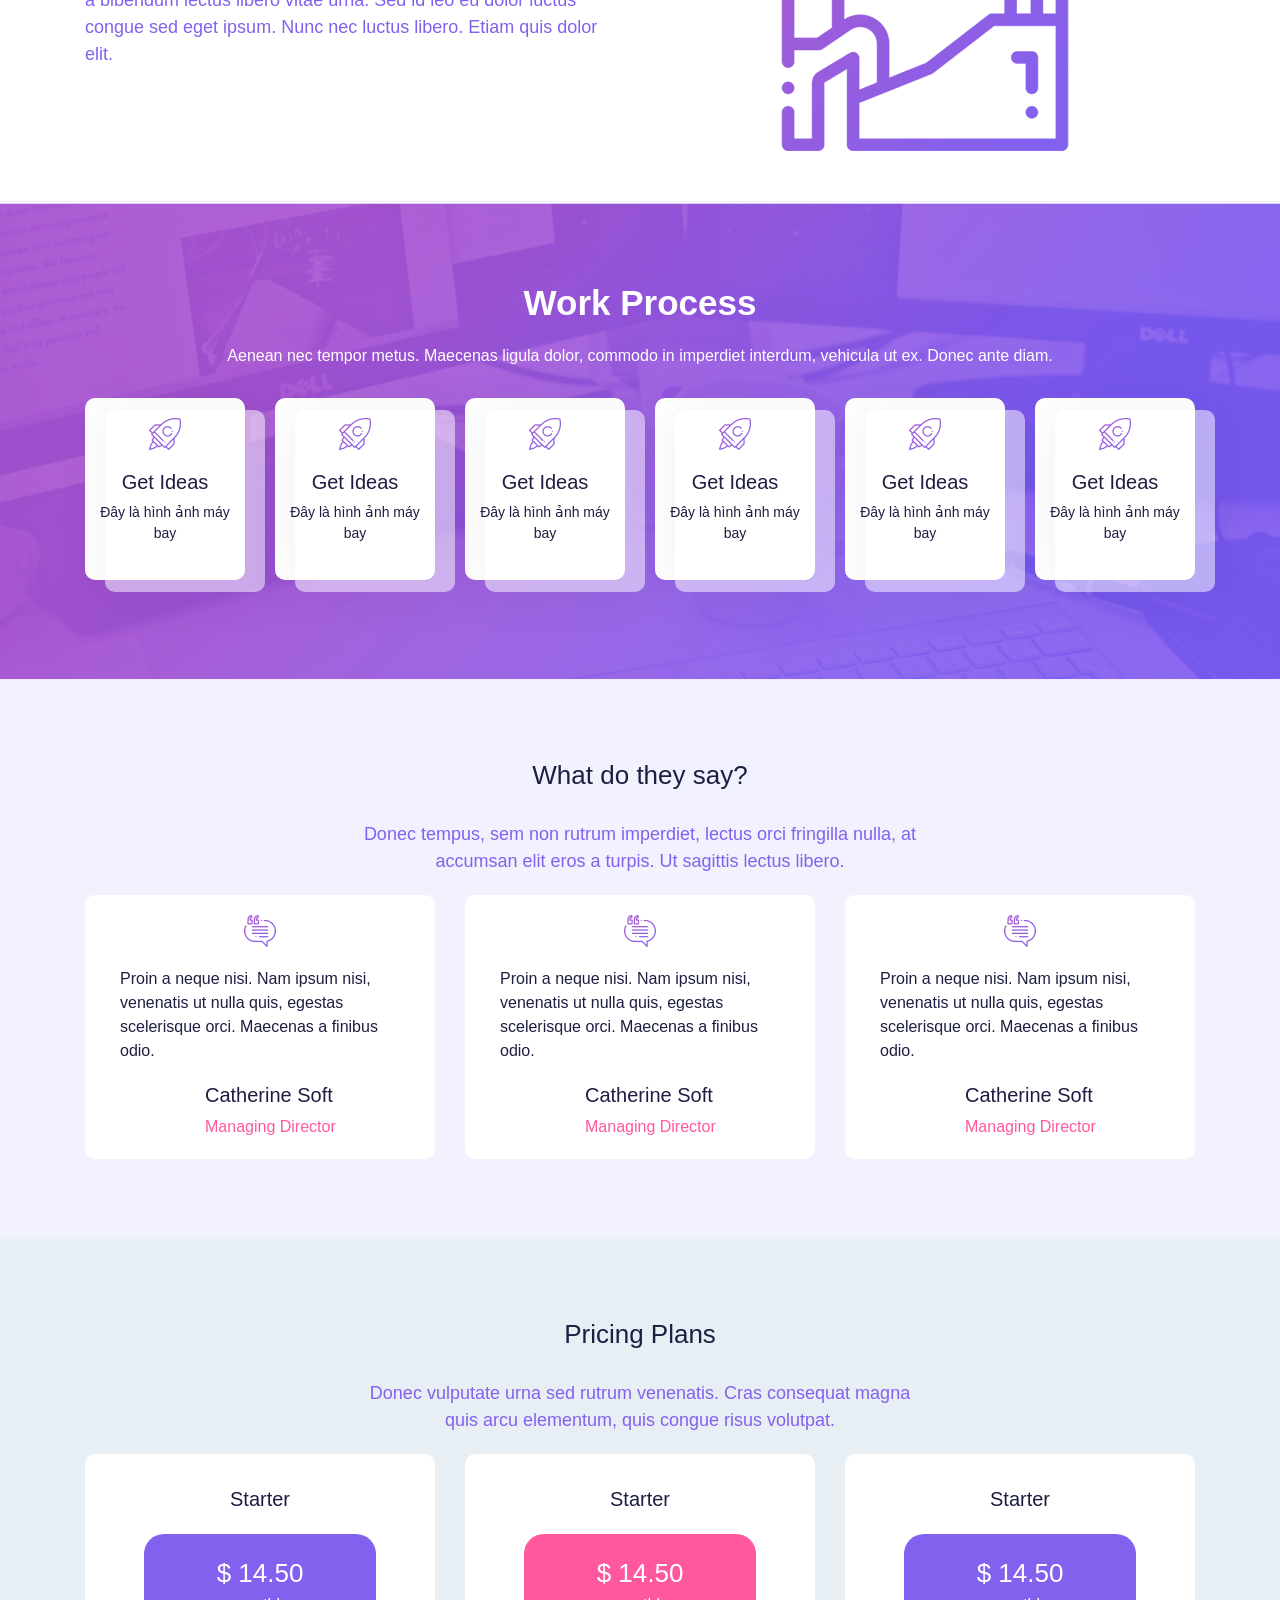
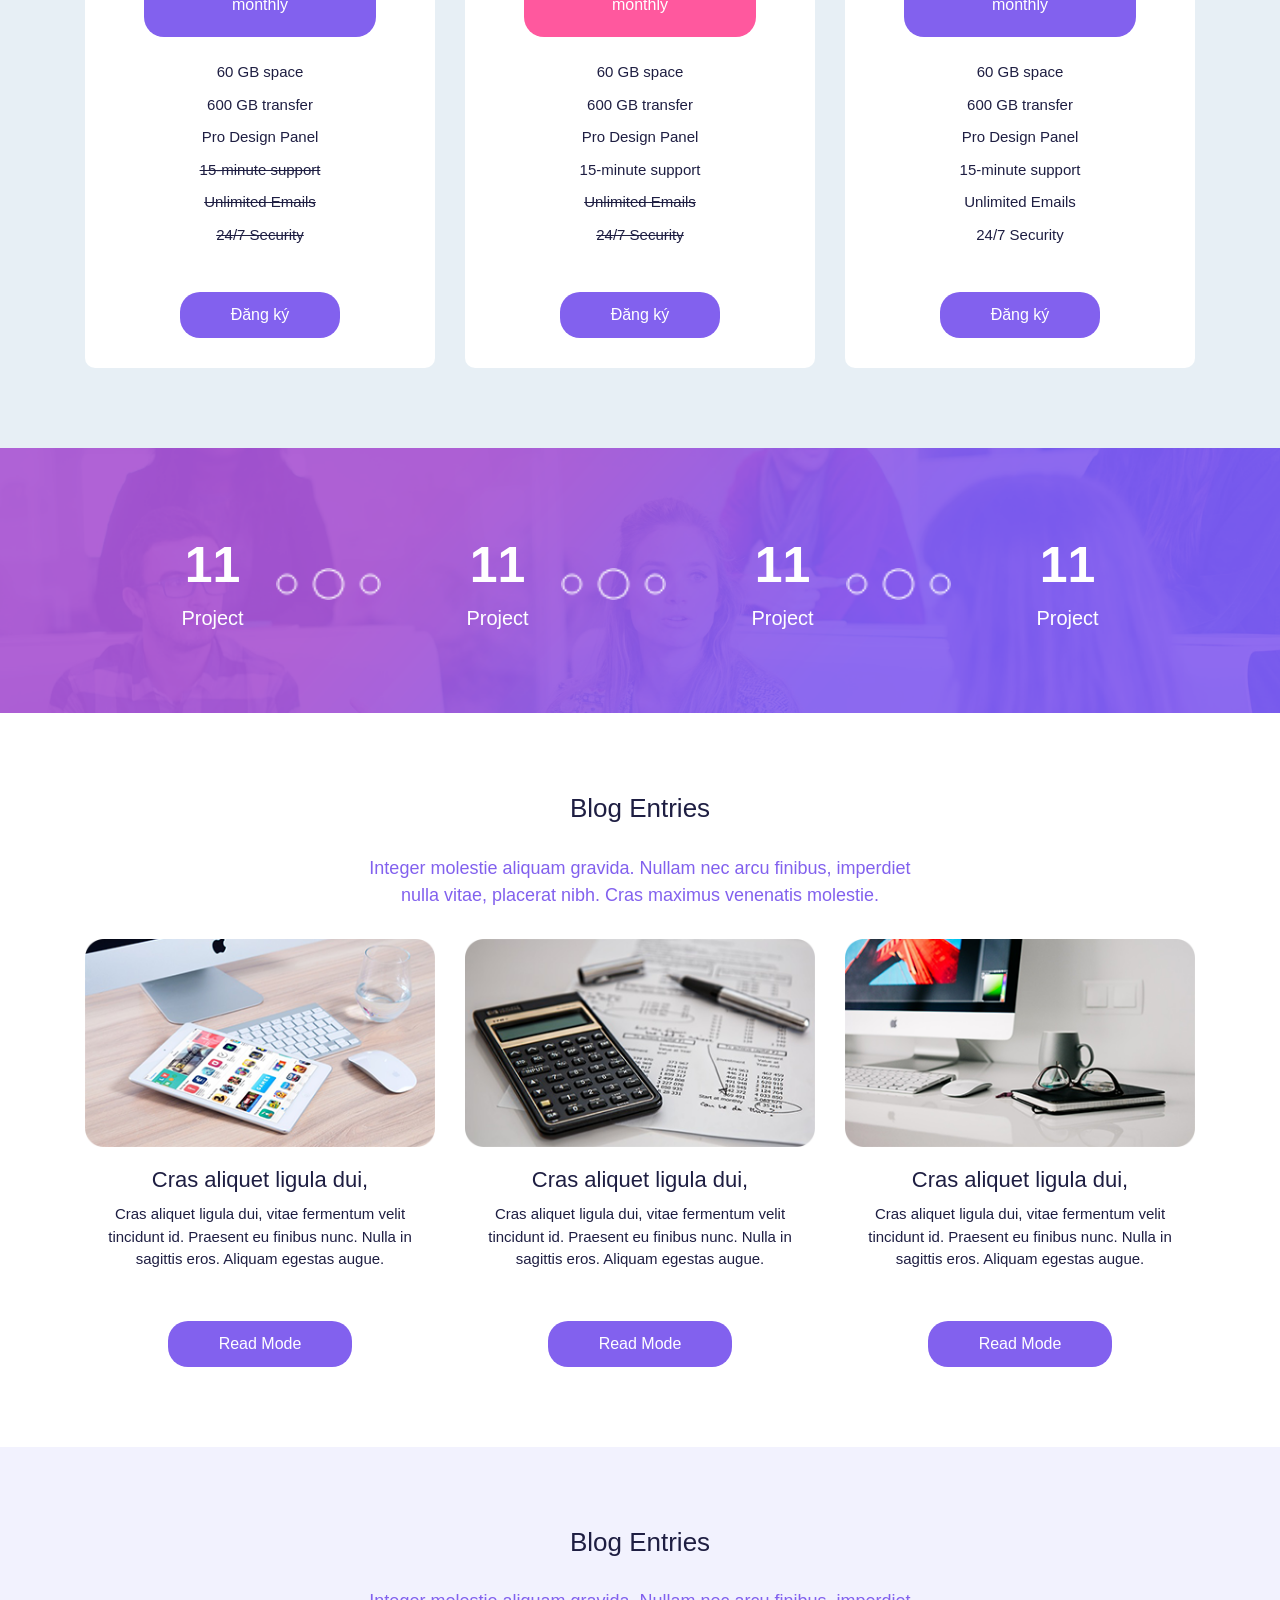
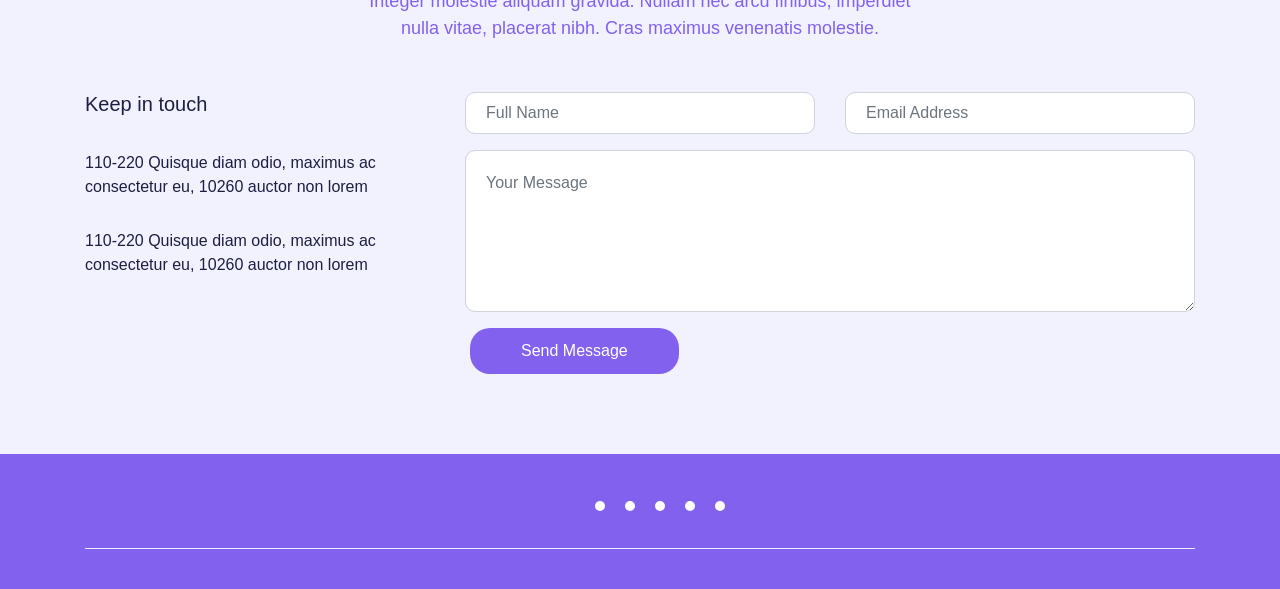
==== commit 6c0c9f65: "update web" ====
--- a/index.html
+++ b/index.html
@@ -73,21 +73,21 @@
           <div class="col-xl-12 col-lg-12 col-md-6 col-12">
             <div class="inner-wrap">
               <div class="inner-item">
-                <img src="../baitap/image/anhngoi.png" alt="" />
+                <img src="./image/anhngoi.png" alt="" />
                 <h3 class="inner-title">Modern Strategy</h3>
                 <p class="inner-desc">
                   Customize anything in this template to fit your website needs
                 </p>
               </div>
               <div class="inner-item">
-                <img src="../baitap/image/anhngoi.png" alt="" />
+                <img src="./image/anhngoi.png" alt="" />
                 <h3 class="inner-title">Modern Strategy</h3>
                 <p class="inner-desc">
                   Customize anything in this template to fit your website needs
                 </p>
               </div>
               <div class="inner-item">
-                <img src="../baitap/image/anhngoi.png" alt="" />
+                <img src="./baitap/image/anhngoi.png" alt="" />
                 <h3 class="inner-title">Modern Strategy</h3>
                 <p class="inner-desc">
                   Customize anything in this template to fit your website needs
@@ -141,7 +141,7 @@
           </div>
           <div class="col-lg-6 col-12">
             <div class="inner-image">
-              <img src="../baitap/image/bg3.png" alt="anhbg 3" />
+              <img src="./image/bg3.png" alt="anhbg 3" />
             </div>
           </div>
         </div>
@@ -165,42 +165,42 @@
         <div class="row">
           <div class="col-xl-2 col-lg-2 col-md-3 col-sm-6 col-12">
             <div class="inner-item">
-              <img src="../baitap/image/maybay.png" alt="anh may bay" />
+              <img src="./image/maybay.png" alt="anh may bay" />
               <h3 class="inner-title">Get Ideas</h3>
               <p class="inner-desc">Đây là hình ảnh máy bay</p>
             </div>
           </div>
           <div class="col-xl-2 col-lg-2 col-md-3 col-sm-6 col-12">
             <div class="inner-item">
-              <img src="../baitap/image/maybay.png" alt="anh may bay" />
+              <img src="./image/maybay.png" alt="anh may bay" />
               <h3 class="inner-title">Get Ideas</h3>
               <p class="inner-desc">Đây là hình ảnh máy bay</p>
             </div>
           </div>
           <div class="col-xl-2 col-lg-2 col-md-3 col-sm-6 col-12">
             <div class="inner-item">
-              <img src="../baitap/image/maybay.png" alt="anh may bay" />
+              <img src="./image/maybay.png" alt="anh may bay" />
               <h3 class="inner-title">Get Ideas</h3>
               <p class="inner-desc">Đây là hình ảnh máy bay</p>
             </div>
           </div>
           <div class="col-xl-2 col-lg-2 col-md-3 col-sm-6 col-12">
             <div class="inner-item">
-              <img src="../baitap/image/maybay.png" alt="anh may bay" />
+              <img src="./image/maybay.png" alt="anh may bay" />
               <h3 class="inner-title">Get Ideas</h3>
               <p class="inner-desc">Đây là hình ảnh máy bay</p>
             </div>
           </div>
           <div class="col-xl-2 col-lg-2 col-md-3 col-sm-6 col-12">
             <div class="inner-item">
-              <img src="../baitap/image/maybay.png" alt="anh may bay" />
+              <img src="./image/maybay.png" alt="anh may bay" />
               <h3 class="inner-title">Get Ideas</h3>
               <p class="inner-desc">Đây là hình ảnh máy bay</p>
             </div>
           </div>
           <div class="col-xl-2 col-lg-2 col-md-3 col-sm-6 col-12">
             <div class="inner-item">
-              <img src="../baitap/image/maybay.png" alt="anh may bay" />
+              <img src="./image/maybay.png" alt="anh may bay" />
               <h3 class="inner-title">Get Ideas</h3>
               <p class="inner-desc">Đây là hình ảnh máy bay</p>
             </div>
@@ -229,7 +229,7 @@
         <div class="row">
           <div class="col-lg-4 col-md-6 col-sm-12">
             <div class="inner-item">
-              <img src="../baitap/image/tinnhan.png" alt="anh tin nhan" />
+              <img src="./image/tinnhan.png" alt="anh tin nhan" />
               <p class="inner-desc">
                 Proin a neque nisi. Nam ipsum nisi, venenatis ut nulla quis,
                 egestas scelerisque orci. Maecenas a finibus odio.
@@ -240,7 +240,7 @@
           </div>
           <div class="col-lg-4 col-md-6 col-sm-12">
             <div class="inner-item">
-              <img src="../baitap/image/tinnhan.png" alt="anh tin nhan" />
+              <img src="./image/tinnhan.png" alt="anh tin nhan" />
               <p class="inner-desc">
                 Proin a neque nisi. Nam ipsum nisi, venenatis ut nulla quis,
                 egestas scelerisque orci. Maecenas a finibus odio.
@@ -251,7 +251,7 @@
           </div>
           <div class="col-lg-4 col-md-6 col-sm-12">
             <div class="inner-item">
-              <img src="../baitap/image/tinnhan.png" alt="anh tin nhan" />
+              <img src="./image/tinnhan.png" alt="anh tin nhan" />
               <p class="inner-desc">
                 Proin a neque nisi. Nam ipsum nisi, venenatis ut nulla quis,
                 egestas scelerisque orci. Maecenas a finibus odio.
@@ -395,7 +395,7 @@
           <div class="col-lg-4 col-md-6 col-12">
             <div class="inner-item">
               <div class="inner-image">
-                <img src="../baitap/image/s9-img.png" alt="anh " />
+                <img src="./image/s9-img.png" alt="anh " />
               </div>
               <h3 class="inner-title">Cras aliquet ligula dui,</h3>
               <div class="inner-desc">
@@ -409,7 +409,7 @@
           <div class="col-lg-4 col-md-6 col-12">
             <div class="inner-item">
               <div class="inner-image">
-                <img src="../baitap/image/s9-img02.png" alt="anh " />
+                <img src="./image/s9-img02.png" alt="anh " />
               </div>
               <h3 class="inner-title">Cras aliquet ligula dui,</h3>
               <div class="inner-desc">
@@ -423,7 +423,7 @@
           <div class="col-lg-4 col-md-6 col-12">
             <div class="inner-item">
               <div class="inner-image">
-                <img src="../baitap/image/s9-img03.png" alt="anh " />
+                <img src="./image/s9-img03.png" alt="anh " />
               </div>
               <h3 class="inner-title">Cras aliquet ligula dui,</h3>
               <div class="inner-desc">
